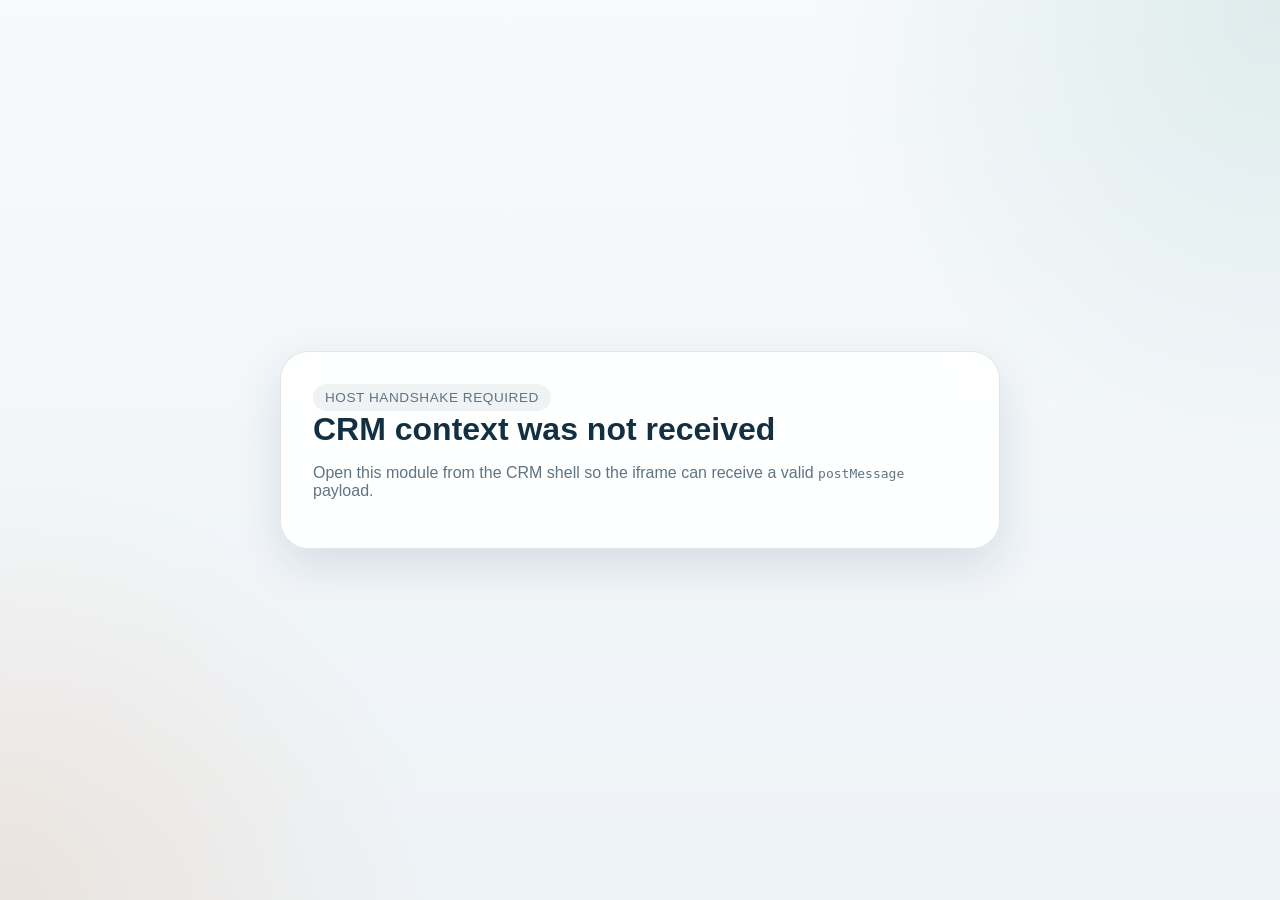
==== apps/leads/index.html @ 8745e987 "Implement leads mini app and SQL Server support" ====
<!doctype html>
<html lang="en">
  <head>
    <meta charset="UTF-8" />
    <meta name="viewport" content="width=device-width, initial-scale=1.0" />
    <title>Leads Management</title>
    <link rel="stylesheet" href="/apps/leads/styles.css" />
  </head>
  <body>
    <div id="app" data-testid="leads-app"></div>
    <script type="module" src="/apps/leads/app.js"></script>
  </body>
</html>
---- apps/leads/styles.css ----
:root {
  color-scheme: light;
  --bg: #eef3f7;
  --panel: rgba(255, 255, 255, 0.92);
  --panel-strong: #ffffff;
  --panel-border: rgba(18, 54, 78, 0.12);
  --text: #133042;
  --muted: #5f7484;
  --accent: #006e5f;
  --accent-soft: rgba(0, 110, 95, 0.12);
  --accent-2: #c66b1f;
  --danger: #b4423f;
  --warning: #a56b00;
  --shadow: 0 18px 48px rgba(24, 51, 74, 0.12);
  --radius-lg: 24px;
  --radius-md: 16px;
  --radius-sm: 12px;
  --font-sans: "IBM Plex Sans", "Avenir Next", "Segoe UI", sans-serif;
  --font-mono: "IBM Plex Mono", "SFMono-Regular", monospace;
}

* {
  box-sizing: border-box;
}

body {
  margin: 0;
  min-height: 100vh;
  background:
    radial-gradient(circle at top right, rgba(0, 110, 95, 0.1), transparent 30%),
    radial-gradient(circle at bottom left, rgba(198, 107, 31, 0.12), transparent 28%),
    linear-gradient(180deg, #f7fafc 0%, var(--bg) 100%);
  color: var(--text);
  font-family: var(--font-sans);
}

button,
input,
select,
textarea {
  font: inherit;
}

button {
  cursor: pointer;
}

a {
  color: inherit;
}

.shell {
  max-width: 1600px;
  margin: 0 auto;
  padding: 20px;
}

.waiting-shell,
.error-shell {
  min-height: 100vh;
  display: grid;
  place-items: center;
  padding: 24px;
}

.waiting-card,
.error-card {
  width: min(720px, 100%);
  background: var(--panel);
  border: 1px solid var(--panel-border);
  border-radius: 28px;
  box-shadow: var(--shadow);
  padding: 32px;
  backdrop-filter: blur(18px);
}

.waiting-card h1,
.error-card h1 {
  margin: 0 0 8px;
  font-size: clamp(1.8rem, 2.5vw, 2.6rem);
}

.waiting-card p,
.error-card p,
.helper-text,
.empty-state,
.muted {
  color: var(--muted);
}

.header {
  display: grid;
  grid-template-columns: minmax(0, 1.8fr) minmax(260px, 1fr);
  gap: 18px;
  margin-bottom: 18px;
}

.hero,
.meta-card,
.panel,
.metric-card,
.stat-block,
.table-card,
.sidebar-card,
.toast {
  background: var(--panel);
  border: 1px solid var(--panel-border);
  border-radius: var(--radius-lg);
  box-shadow: var(--shadow);
  backdrop-filter: blur(18px);
}

.hero {
  padding: 26px 28px;
  position: relative;
  overflow: hidden;
}

.hero::after {
  content: "";
  position: absolute;
  inset: auto -40px -40px auto;
  width: 180px;
  height: 180px;
  background: radial-gradient(circle, rgba(0, 110, 95, 0.22), transparent 70%);
}

.eyebrow {
  display: inline-flex;
  align-items: center;
  gap: 8px;
  border-radius: 999px;
  padding: 6px 12px;
  background: rgba(19, 48, 66, 0.06);
  color: var(--muted);
  font-size: 0.85rem;
  letter-spacing: 0.04em;
  text-transform: uppercase;
}

.hero h1 {
  margin: 14px 0 8px;
  font-size: clamp(2rem, 3vw, 3.4rem);
  line-height: 1.02;
}

.hero p {
  margin: 0;
  max-width: 64ch;
  color: var(--muted);
}

.hero-meta,
.meta-grid,
.filter-grid,
.form-grid,
.field-grid,
.cards-grid,
.dashboard-grid,
.amount-line,
.toolbar {
  display: grid;
  gap: 14px;
}

.hero-meta {
  margin-top: 20px;
  grid-template-columns: repeat(4, minmax(0, 1fr));
}

.hero-meta strong,
.metric-card strong,
.stat-block strong,
.sidebar-card strong {
  display: block;
  font-size: 1.3rem;
}

.meta-card {
  padding: 22px;
  display: grid;
  gap: 12px;
}

.meta-row {
  display: flex;
  justify-content: space-between;
  gap: 16px;
  align-items: baseline;
}

.meta-row code {
  font-family: var(--font-mono);
  font-size: 0.83rem;
  color: var(--muted);
}

.nav {
  display: flex;
  flex-wrap: wrap;
  gap: 10px;
  margin-bottom: 18px;
}

.nav button,
.soft-button,
.ghost-button,
.primary-button,
.danger-button {
  border-radius: 999px;
  border: 1px solid transparent;
  padding: 11px 16px;
  transition: 160ms ease;
}

.nav button {
  background: rgba(255, 255, 255, 0.7);
  border-color: var(--panel-border);
  color: var(--muted);
}

.nav button.active {
  background: linear-gradient(135deg, var(--accent), #0d8f7b);
  color: #fff;
  border-color: transparent;
}

.ghost-button {
  background: rgba(255, 255, 255, 0.7);
  border-color: var(--panel-border);
  color: var(--text);
}

.soft-button {
  background: var(--accent-soft);
  border-color: transparent;
  color: var(--accent);
}

.primary-button {
  background: linear-gradient(135deg, var(--accent), #0d8f7b);
  color: #fff;
}

.danger-button {
  background: rgba(180, 66, 63, 0.1);
  color: var(--danger);
}

.toolbar {
  grid-template-columns: minmax(0, 1fr) auto;
  margin-bottom: 18px;
}

.toolbar-actions {
  display: flex;
  flex-wrap: wrap;
  gap: 10px;
}

.panel {
  padding: 22px;
  margin-bottom: 18px;
}

.panel h2,
.panel h3,
.table-card h3,
.sidebar-card h3 {
  margin: 0 0 14px;
}

.cards-grid {
  grid-template-columns: repeat(5, minmax(0, 1fr));
}

.metric-card {
  padding: 18px;
}

.metric-card small,
.stat-block small {
  color: var(--muted);
  display: block;
  margin-bottom: 8px;
}

.dashboard-grid {
  grid-template-columns: minmax(0, 1.3fr) minmax(0, 1fr);
}

.stat-grid {
  display: grid;
  gap: 12px;
  grid-template-columns: repeat(2, minmax(0, 1fr));
}

.stat-block {
  padding: 16px;
}

.bar-list {
  display: grid;
  gap: 12px;
}

.bar-row {
  display: grid;
  gap: 8px;
}

.bar-meta {
  display: flex;
  justify-content: space-between;
  gap: 12px;
}

.bar-track {
  overflow: hidden;
  background: rgba(19, 48, 66, 0.08);
  border-radius: 999px;
  height: 12px;
}

.bar-fill {
  height: 100%;
  border-radius: 999px;
  background: linear-gradient(90deg, var(--accent), var(--accent-2));
}

.table-card {
  padding: 18px;
}

.table-scroll {
  overflow: auto;
  border-radius: var(--radius-md);
  border: 1px solid rgba(19, 48, 66, 0.08);
}

table {
  width: 100%;
  border-collapse: collapse;
  background: rgba(255, 255, 255, 0.76);
}

th,
td {
  padding: 12px 14px;
  text-align: left;
  border-bottom: 1px solid rgba(19, 48, 66, 0.08);
  vertical-align: top;
}

thead th {
  font-size: 0.82rem;
  text-transform: uppercase;
  letter-spacing: 0.04em;
  color: var(--muted);
  background: rgba(244, 248, 251, 0.92);
}

tbody tr:hover {
  background: rgba(0, 110, 95, 0.04);
}

.chip-row,
.inline-actions {
  display: flex;
  flex-wrap: wrap;
  gap: 8px;
}

.chip {
  display: inline-flex;
  align-items: center;
  gap: 8px;
  border-radius: 999px;
  padding: 6px 12px;
  background: rgba(19, 48, 66, 0.07);
  color: var(--muted);
  border: 1px solid rgba(19, 48, 66, 0.06);
}

.chip.status-open {
  background: rgba(0, 110, 95, 0.12);
  color: var(--accent);
}

.chip.status-win {
  background: rgba(0, 110, 95, 0.18);
  color: var(--accent);
}

.chip.status-lose,
.chip.status-cancelled {
  background: rgba(180, 66, 63, 0.12);
  color: var(--danger);
}

.chip.status-suspended {
  background: rgba(165, 107, 0, 0.12);
  color: var(--warning);
}

.filter-grid {
  grid-template-columns: repeat(6, minmax(0, 1fr));
}

.field,
.binary-fieldset,
.amount-line,
.sidebar-card {
  background: rgba(255, 255, 255, 0.7);
  border: 1px solid rgba(19, 48, 66, 0.08);
  border-radius: var(--radius-md);
}

.field,
.binary-fieldset,
.sidebar-card {
  padding: 14px;
}

.field label,
.binary-fieldset legend {
  display: block;
  margin-bottom: 8px;
  font-weight: 600;
}

.field input,
.field select,
.field textarea {
  width: 100%;
  border: 1px solid rgba(19, 48, 66, 0.14);
  border-radius: 12px;
  background: #fff;
  padding: 11px 12px;
  color: var(--text);
}

.field textarea {
  min-height: 120px;
  resize: vertical;
}

.field-grid {
  grid-template-columns: repeat(3, minmax(0, 1fr));
}

.form-layout {
  display: grid;
  grid-template-columns: minmax(0, 1.55fr) minmax(300px, 0.8fr);
  gap: 18px;
}

.form-section + .form-section {
  margin-top: 18px;
}

.binary-options {
  display: flex;
  flex-wrap: wrap;
  gap: 10px;
}

.binary-options label,
.stage-picker label {
  display: inline-flex;
  align-items: center;
  gap: 8px;
  border-radius: 999px;
  border: 1px solid rgba(19, 48, 66, 0.12);
  padding: 9px 12px;
  background: rgba(255, 255, 255, 0.8);
}

.stage-picker {
  display: flex;
  flex-wrap: wrap;
  gap: 10px;
}

.amount-lines {
  display: grid;
  gap: 12px;
}

.amount-line {
  grid-template-columns: minmax(170px, 0.9fr) minmax(120px, 0.6fr) minmax(0, 1fr) auto;
  padding: 14px;
  align-items: center;
}

.amount-line .field {
  padding: 0;
  border: 0;
  background: transparent;
}

.summary-grid {
  display: grid;
  gap: 12px;
}

.summary-list,
.audit-list,
.risk-list {
  display: grid;
  gap: 10px;
}

.summary-row,
.audit-item,
.risk-item {
  display: flex;
  justify-content: space-between;
  gap: 12px;
  padding: 10px 0;
  border-bottom: 1px solid rgba(19, 48, 66, 0.08);
}

.audit-item:last-child,
.summary-row:last-child,
.risk-item:last-child {
  border-bottom: 0;
}

.toast {
  margin-bottom: 18px;
  padding: 14px 18px;
}

.toast.success {
  border-color: rgba(0, 110, 95, 0.18);
}

.toast.error {
  border-color: rgba(180, 66, 63, 0.18);
}

.warning-text {
  color: var(--warning);
}

.danger-text {
  color: var(--danger);
}

.mono {
  font-family: var(--font-mono);
}

@media (max-width: 1200px) {
  .header,
  .dashboard-grid,
  .form-layout {
    grid-template-columns: 1fr;
  }

  .cards-grid,
  .filter-grid,
  .hero-meta,
  .field-grid {
    grid-template-columns: repeat(2, minmax(0, 1fr));
  }
}

@media (max-width: 760px) {
  .shell {
    padding: 14px;
  }

  .cards-grid,
  .filter-grid,
  .hero-meta,
  .field-grid,
  .stat-grid,
  .amount-line {
    grid-template-columns: 1fr;
  }

  .toolbar {
    grid-template-columns: 1fr;
  }

  .meta-row,
  .summary-row,
  .audit-item,
  .risk-item,
  .bar-meta {
    flex-direction: column;
    align-items: flex-start;
  }
}
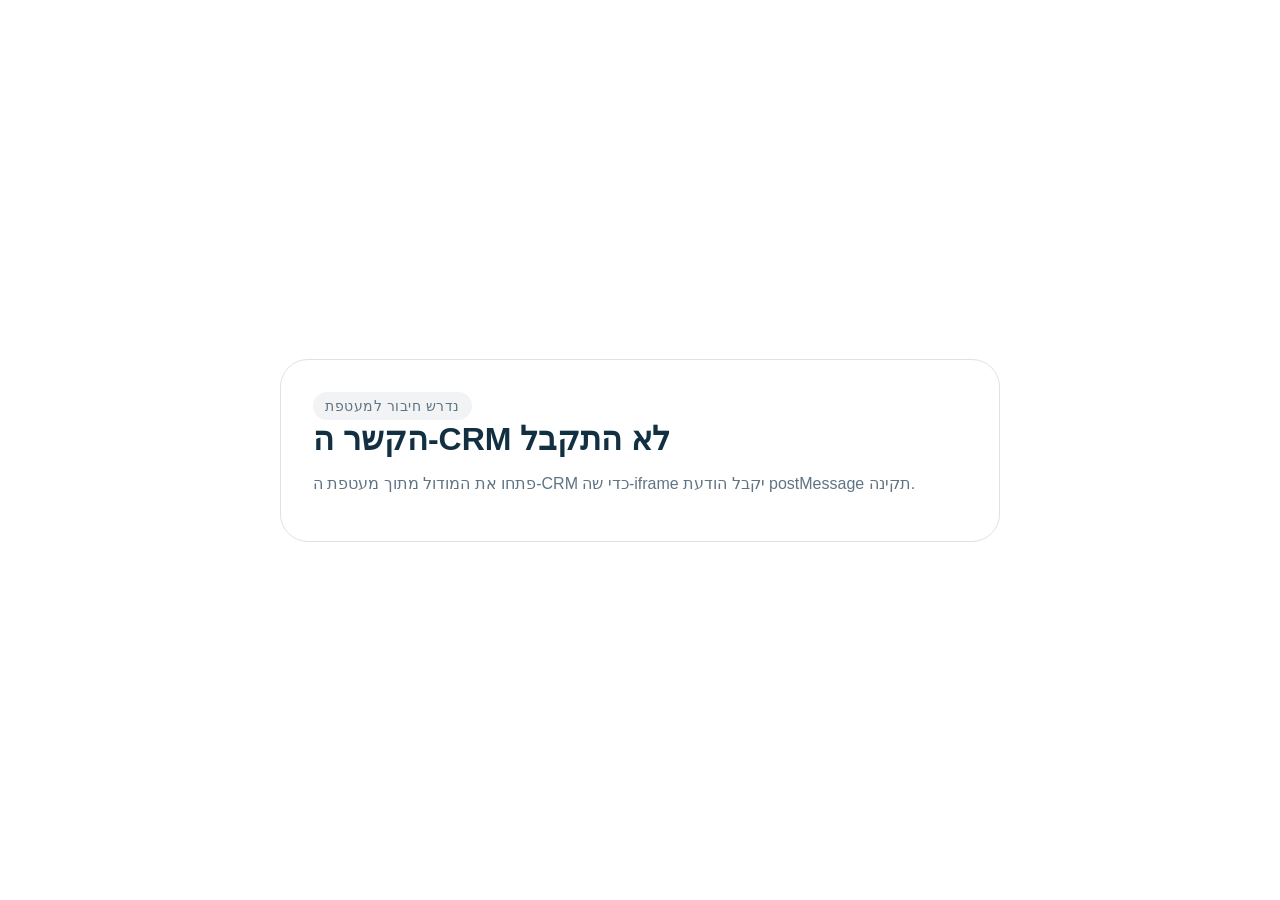
==== commit 8303683a: "Add statistics report and refine report layout" ====
--- a/apps/leads/index.html
+++ b/apps/leads/index.html
@@ -4,10 +4,10 @@
     <meta charset="UTF-8" />
     <meta name="viewport" content="width=device-width, initial-scale=1.0" />
     <title>Leads Management</title>
-    <link rel="stylesheet" href="/apps/leads/styles.css" />
+    <link rel="stylesheet" href="/apps/leads/styles.css?v=20260317h" />
   </head>
   <body>
     <div id="app" data-testid="leads-app"></div>
-    <script type="module" src="/apps/leads/app.js"></script>
+    <script type="module" src="/apps/leads/app.js?v=20260317h"></script>
   </body>
 </html>
--- a/apps/leads/styles.css
+++ b/apps/leads/styles.css
@@ -1,17 +1,19 @@
 :root {
   color-scheme: light;
-  --bg: #eef3f7;
-  --panel: rgba(255, 255, 255, 0.92);
+  --bg: #ffffff;
+  --panel: #ffffff;
   --panel-strong: #ffffff;
-  --panel-border: rgba(18, 54, 78, 0.12);
+  --panel-border: #d8e3eb;
   --text: #133042;
   --muted: #5f7484;
-  --accent: #006e5f;
-  --accent-soft: rgba(0, 110, 95, 0.12);
-  --accent-2: #c66b1f;
+  --accent: #274884;
+  --accent-soft: #eef2f8;
+  --accent-2: #5f77a7;
+  --accent-subtle: #d8e1f0;
+  --accent-strong: #1a3462;
   --danger: #b4423f;
   --warning: #a56b00;
-  --shadow: 0 18px 48px rgba(24, 51, 74, 0.12);
+  --shadow: none;
   --radius-lg: 24px;
   --radius-md: 16px;
   --radius-sm: 12px;
@@ -23,15 +25,17 @@
   box-sizing: border-box;
 }
 
+html,
 body {
   margin: 0;
   min-height: 100vh;
-  background:
-    radial-gradient(circle at top right, rgba(0, 110, 95, 0.1), transparent 30%),
-    radial-gradient(circle at bottom left, rgba(198, 107, 31, 0.12), transparent 28%),
-    linear-gradient(180deg, #f7fafc 0%, var(--bg) 100%);
+  background: var(--bg);
   color: var(--text);
   font-family: var(--font-sans);
+}
+
+#app {
+  min-height: 100vh;
 }
 
 button,
@@ -39,20 +43,52 @@
 select,
 textarea {
   font: inherit;
+  text-align: start;
 }
 
 button {
   cursor: pointer;
 }
 
+button:focus-visible,
+input:focus-visible,
+select:focus-visible,
+textarea:focus-visible {
+  outline: 3px solid rgba(39, 72, 132, 0.24);
+  outline-offset: 2px;
+}
+
 a {
   color: inherit;
 }
 
 .shell {
-  max-width: 1600px;
-  margin: 0 auto;
-  padding: 20px;
+  min-height: 100%;
+  padding: 24px;
+}
+
+.shell-content {
+  min-height: 100%;
+}
+
+.app-header {
+  display: grid;
+  gap: 8px;
+  margin-bottom: 18px;
+}
+
+.app-header-title {
+  margin: 0;
+  font-size: clamp(2rem, 3vw, 3rem);
+  line-height: 1.05;
+}
+
+.app-header-subtitle {
+  margin: 0;
+  max-width: 64ch;
+  color: var(--muted);
+  font-size: 1rem;
+  line-height: 1.6;
 }
 
 .waiting-shell,
@@ -71,7 +107,6 @@
   border-radius: 28px;
   box-shadow: var(--shadow);
   padding: 32px;
-  backdrop-filter: blur(18px);
 }
 
 .waiting-card h1,
@@ -107,7 +142,6 @@
   border: 1px solid var(--panel-border);
   border-radius: var(--radius-lg);
   box-shadow: var(--shadow);
-  backdrop-filter: blur(18px);
 }
 
 .hero {
@@ -117,12 +151,7 @@
 }
 
 .hero::after {
-  content: "";
-  position: absolute;
-  inset: auto -40px -40px auto;
-  width: 180px;
-  height: 180px;
-  background: radial-gradient(circle, rgba(0, 110, 95, 0.22), transparent 70%);
+  content: none;
 }
 
 .eyebrow {
@@ -198,48 +227,68 @@
 .nav {
   display: flex;
   flex-wrap: wrap;
-  gap: 10px;
+  gap: 28px;
+  align-items: flex-end;
   margin-bottom: 18px;
+  border-bottom: 1px solid rgba(19, 48, 66, 0.12);
 }
 
 .nav button,
 .soft-button,
 .ghost-button,
 .primary-button,
-.danger-button {
-  border-radius: 999px;
+.danger-button,
+.icon-button,
+.warning-button {
+  border-radius: 12px;
   border: 1px solid transparent;
   padding: 11px 16px;
   transition: 160ms ease;
 }
 
 .nav button {
-  background: rgba(255, 255, 255, 0.7);
-  border-color: var(--panel-border);
-  color: var(--muted);
+  padding: 0 0 14px;
+  border: 0;
+  border-bottom: 4px solid transparent;
+  border-radius: 0;
+  background: transparent;
+  color: var(--muted);
+  font-weight: 600;
+  transition: color 160ms ease, border-color 160ms ease;
+}
+
+.nav button:hover {
+  border-bottom-color: rgba(39, 72, 132, 0.22);
+  color: var(--text);
 }
 
 .nav button.active {
-  background: linear-gradient(135deg, var(--accent), #0d8f7b);
-  color: #fff;
-  border-color: transparent;
+  color: var(--text);
+  border-bottom-color: var(--accent);
 }
 
 .ghost-button {
-  background: rgba(255, 255, 255, 0.7);
+  background: #ffffff;
   border-color: var(--panel-border);
   color: var(--text);
 }
 
 .soft-button {
   background: var(--accent-soft);
-  border-color: transparent;
+  border-color: var(--accent-subtle);
   color: var(--accent);
 }
 
 .primary-button {
-  background: linear-gradient(135deg, var(--accent), #0d8f7b);
+  background: var(--accent);
   color: #fff;
+}
+
+.warning-button {
+  padding: 9px 12px;
+  background: rgba(165, 107, 0, 0.1);
+  border-color: rgba(165, 107, 0, 0.2);
+  color: var(--warning);
 }
 
 .danger-button {
@@ -247,9 +296,28 @@
   color: var(--danger);
 }
 
+.icon-button {
+  min-width: 44px;
+  min-height: 44px;
+  padding: 0;
+  border-color: var(--panel-border);
+  background: #ffffff;
+  color: var(--text);
+  display: inline-flex;
+  align-items: center;
+  justify-content: center;
+  font-size: 1rem;
+  font-weight: 700;
+}
+
 .toolbar {
   grid-template-columns: minmax(0, 1fr) auto;
   margin-bottom: 18px;
+}
+
+.toolbar-actions-only {
+  display: flex;
+  justify-content: flex-end;
 }
 
 .toolbar-actions {
@@ -274,15 +342,434 @@
   grid-template-columns: repeat(5, minmax(0, 1fr));
 }
 
+.dashboard-hero {
+  display: grid;
+  grid-template-columns: minmax(0, 1.35fr) minmax(360px, 0.95fr);
+  gap: 22px;
+  align-items: stretch;
+}
+
+.dashboard-hero-copy,
+.dashboard-hero-side {
+  display: grid;
+  gap: 16px;
+  align-content: start;
+}
+
+.dashboard-hero-title {
+  margin: 0;
+  font-size: clamp(2.2rem, 3.5vw, 3.5rem);
+  line-height: 0.98;
+  letter-spacing: -0.03em;
+}
+
+.dashboard-hero-description {
+  margin: 0;
+  max-width: 64ch;
+  color: var(--muted);
+  line-height: 1.7;
+}
+
+.dashboard-highlight-grid {
+  display: grid;
+  grid-template-columns: repeat(4, minmax(0, 1fr));
+  gap: 12px;
+}
+
+.dashboard-highlight {
+  display: grid;
+  gap: 6px;
+  padding: 16px;
+  border-radius: 18px;
+  border: 1px solid rgba(19, 48, 66, 0.08);
+  background: rgba(248, 251, 253, 0.9);
+}
+
+.dashboard-highlight small,
+.dashboard-spotlight small {
+  color: var(--muted);
+}
+
+.dashboard-highlight strong {
+  font-size: 1.5rem;
+}
+
+.dashboard-coverage-card,
+.dashboard-spotlight {
+  border-radius: 20px;
+  border: 1px solid rgba(19, 48, 66, 0.08);
+  background: rgba(248, 251, 253, 0.92);
+}
+
+.dashboard-coverage-card {
+  padding: 18px;
+}
+
+.progress-dial-shell {
+  display: grid;
+  grid-template-columns: 144px minmax(0, 1fr);
+  gap: 18px;
+  align-items: center;
+}
+
+.progress-dial {
+  width: 144px;
+  height: 144px;
+  border-radius: 50%;
+  padding: 14px;
+  margin-inline: auto;
+}
+
+.progress-dial-inner {
+  width: 100%;
+  height: 100%;
+  border-radius: 50%;
+  border: 1px solid rgba(19, 48, 66, 0.08);
+  background: #ffffff;
+  display: grid;
+  place-items: center;
+  text-align: center;
+  padding: 18px;
+}
+
+.progress-dial-inner strong {
+  font-size: 1.55rem;
+}
+
+.progress-dial-inner span,
+.progress-dial-copy span {
+  color: var(--muted);
+}
+
+.progress-dial-copy {
+  display: grid;
+  gap: 6px;
+}
+
+.dashboard-spotlight-grid {
+  display: grid;
+  grid-template-columns: repeat(3, minmax(0, 1fr));
+  gap: 12px;
+}
+
+.dashboard-spotlight {
+  display: grid;
+  gap: 6px;
+  padding: 14px;
+  min-height: 108px;
+}
+
+.dashboard-spotlight strong {
+  font-size: 1.05rem;
+  line-height: 1.35;
+}
+
+.dashboard-spotlight-value {
+  font-weight: 700;
+  color: var(--accent);
+}
+
+.dashboard-hero-actions {
+  display: flex;
+  justify-content: flex-end;
+  gap: 10px;
+  flex-wrap: wrap;
+}
+
+.dashboard-kpi-grid {
+  display: grid;
+  grid-template-columns: repeat(6, minmax(0, 1fr));
+  gap: 14px;
+  margin-bottom: 18px;
+}
+
 .metric-card {
   padding: 18px;
 }
 
+.metric-card-rich {
+  display: grid;
+  gap: 8px;
+  min-height: 132px;
+}
+
+.metric-card-rich strong {
+  font-size: clamp(1.65rem, 2vw, 2.15rem);
+  line-height: 1.05;
+}
+
+.metric-detail {
+  color: var(--muted);
+  font-size: 0.92rem;
+}
+
 .metric-card small,
 .stat-block small {
   color: var(--muted);
   display: block;
   margin-bottom: 8px;
+}
+
+.dashboard-visual-grid {
+  display: grid;
+  grid-template-columns: minmax(0, 1.35fr) minmax(0, 1fr);
+  gap: 18px;
+  margin-bottom: 18px;
+}
+
+.dashboard-visual-grid-hero {
+  grid-template-columns: minmax(0, 1.45fr) minmax(340px, 0.9fr);
+}
+
+.analytics-card {
+  display: grid;
+  gap: 18px;
+  padding: 20px;
+}
+
+.card-heading {
+  display: flex;
+  justify-content: space-between;
+  gap: 12px;
+  align-items: flex-start;
+}
+
+.card-heading h3 {
+  margin: 0;
+}
+
+.card-heading p {
+  margin: 6px 0 0;
+  color: var(--muted);
+  line-height: 1.5;
+}
+
+.funnel-list,
+.leaderboard-list,
+.health-list {
+  display: grid;
+  gap: 14px;
+}
+
+.funnel-stage {
+  display: grid;
+  gap: 10px;
+  padding: 16px;
+  border-radius: 18px;
+  border: 1px solid rgba(19, 48, 66, 0.08);
+  background: rgba(248, 251, 253, 0.9);
+}
+
+.funnel-stage-header,
+.funnel-stage-meta,
+.leaderboard-head,
+.leaderboard-foot,
+.health-row-head {
+  display: flex;
+  justify-content: space-between;
+  gap: 12px;
+  align-items: center;
+}
+
+.funnel-stage-track,
+.leaderboard-bar,
+.health-track {
+  overflow: hidden;
+  height: 12px;
+  border-radius: 999px;
+  background: rgba(19, 48, 66, 0.08);
+}
+
+.funnel-stage-fill,
+.leaderboard-bar-fill,
+.health-fill {
+  display: block;
+  height: 100%;
+  border-radius: 999px;
+}
+
+.funnel-stage-meta {
+  flex-wrap: wrap;
+  color: var(--muted);
+}
+
+.donut-card-grid {
+  display: grid;
+  grid-template-columns: 180px minmax(0, 1fr);
+  gap: 20px;
+  align-items: center;
+}
+
+.donut-chart {
+  width: 180px;
+  height: 180px;
+  border-radius: 50%;
+  padding: 16px;
+  margin-inline: auto;
+}
+
+.donut-chart-inner {
+  width: 100%;
+  height: 100%;
+  border-radius: 50%;
+  background: #ffffff;
+  border: 1px solid rgba(19, 48, 66, 0.08);
+  display: grid;
+  place-items: center;
+  text-align: center;
+  padding: 18px;
+}
+
+.donut-chart-inner strong {
+  font-size: 1.45rem;
+}
+
+.donut-chart-inner span,
+.legend-values span {
+  color: var(--muted);
+}
+
+.legend-list {
+  display: grid;
+  gap: 8px;
+}
+
+.legend-item {
+  display: grid;
+  grid-template-columns: minmax(0, 1fr) auto auto;
+  gap: 12px;
+  align-items: center;
+  padding: 10px 0;
+  border-bottom: 1px solid rgba(19, 48, 66, 0.08);
+}
+
+.legend-item:last-child {
+  border-bottom: 0;
+}
+
+.legend-label {
+  display: flex;
+  align-items: center;
+  gap: 10px;
+  min-width: 0;
+}
+
+.legend-label span:last-child {
+  overflow: hidden;
+  text-overflow: ellipsis;
+  white-space: nowrap;
+}
+
+.legend-swatch {
+  width: 12px;
+  height: 12px;
+  border-radius: 999px;
+  flex: 0 0 auto;
+}
+
+.legend-values {
+  display: grid;
+  justify-items: end;
+  gap: 2px;
+}
+
+.inline-filter-button {
+  padding: 7px 10px;
+  border-radius: 999px;
+  white-space: nowrap;
+}
+
+.column-chart {
+  display: grid;
+  grid-template-columns: repeat(6, minmax(0, 1fr));
+  gap: 12px;
+  align-items: end;
+  min-height: 260px;
+}
+
+.column-item {
+  display: grid;
+  gap: 10px;
+  justify-items: center;
+  align-content: end;
+}
+
+.column-shell {
+  display: flex;
+  align-items: flex-end;
+  justify-content: center;
+  width: 100%;
+  height: 190px;
+  padding: 10px;
+  border-radius: 18px;
+  background: linear-gradient(180deg, rgba(39, 72, 132, 0.05), rgba(19, 48, 66, 0.08));
+}
+
+.column-bar {
+  width: min(64px, 100%);
+  min-height: 10px;
+  border-radius: 14px 14px 8px 8px;
+  background: linear-gradient(180deg, #5f77a7 0%, #274884 100%);
+}
+
+.column-value {
+  font-size: 0.92rem;
+}
+
+.column-label {
+  color: var(--muted);
+  font-size: 0.88rem;
+  text-align: center;
+}
+
+.leaderboard-row {
+  display: grid;
+  grid-template-columns: 40px minmax(0, 1fr);
+  gap: 12px;
+  align-items: start;
+}
+
+.leaderboard-rank {
+  width: 40px;
+  height: 40px;
+  border-radius: 14px;
+  background: rgba(39, 72, 132, 0.1);
+  color: var(--accent);
+  display: grid;
+  place-items: center;
+  font-weight: 700;
+}
+
+.leaderboard-main {
+  display: grid;
+  gap: 8px;
+}
+
+.leaderboard-bar-fill {
+  background: linear-gradient(90deg, #5f77a7 0%, #274884 100%);
+}
+
+.health-row {
+  display: grid;
+  gap: 8px;
+}
+
+.risk-list-rich {
+  gap: 12px;
+}
+
+.risk-item-rich {
+  align-items: center;
+  border: 1px solid rgba(19, 48, 66, 0.08);
+  border-radius: 18px;
+  padding: 14px 16px;
+}
+
+.risk-meta {
+  display: grid;
+  gap: 4px;
+  justify-items: end;
+  text-align: end;
 }
 
 .dashboard-grid {
@@ -325,7 +812,7 @@
 .bar-fill {
   height: 100%;
   border-radius: 999px;
-  background: linear-gradient(90deg, var(--accent), var(--accent-2));
+  background: var(--accent);
 }
 
 .table-card {
@@ -341,13 +828,13 @@
 table {
   width: 100%;
   border-collapse: collapse;
-  background: rgba(255, 255, 255, 0.76);
+  background: #ffffff;
 }
 
 th,
 td {
   padding: 12px 14px;
-  text-align: left;
+  text-align: start;
   border-bottom: 1px solid rgba(19, 48, 66, 0.08);
   vertical-align: top;
 }
@@ -361,7 +848,7 @@
 }
 
 tbody tr:hover {
-  background: rgba(0, 110, 95, 0.04);
+  background: rgba(39, 72, 132, 0.04);
 }
 
 .chip-row,
@@ -383,12 +870,12 @@
 }
 
 .chip.status-open {
-  background: rgba(0, 110, 95, 0.12);
+  background: rgba(39, 72, 132, 0.12);
   color: var(--accent);
 }
 
 .chip.status-win {
-  background: rgba(0, 110, 95, 0.18);
+  background: rgba(39, 72, 132, 0.18);
   color: var(--accent);
 }
 
@@ -440,6 +927,28 @@
   color: var(--text);
 }
 
+.field input[aria-invalid="true"],
+.field select[aria-invalid="true"],
+.field textarea[aria-invalid="true"] {
+  border-color: rgba(180, 66, 63, 0.32);
+  background: rgba(180, 66, 63, 0.03);
+}
+
+.list-actions {
+  display: flex;
+  flex-wrap: wrap;
+  gap: 10px;
+  margin-top: 14px;
+}
+
+.list-action-button {
+  border-radius: 12px;
+}
+
+.result-count {
+  margin: 0 0 12px;
+}
+
 .field textarea {
   min-height: 120px;
   resize: vertical;
@@ -449,31 +958,613 @@
   grid-template-columns: repeat(3, minmax(0, 1fr));
 }
 
-.form-layout {
-  display: grid;
-  grid-template-columns: minmax(0, 1.55fr) minmax(300px, 0.8fr);
-  gap: 18px;
-}
-
-.form-section + .form-section {
-  margin-top: 18px;
-}
-
-.binary-options {
-  display: flex;
+.field-span-full {
+  grid-column: 1 / -1;
+}
+
+.lead-modal-overlay {
+  position: fixed;
+  inset: 0;
+  z-index: 20;
+  padding: 20px;
+  background: rgba(19, 48, 66, 0.18);
+}
+
+.lead-modal {
+  width: min(1480px, 100%);
+  height: 100%;
+  margin: 0 auto;
+  background: #ffffff;
+  border: 1px solid var(--panel-border);
+  border-radius: 28px;
+  overflow: hidden;
+}
+
+.lead-modal-shell {
+  display: grid;
+  grid-template-rows: auto minmax(0, 1fr) auto;
+  height: 100%;
+}
+
+.lead-modal-header {
+  display: flex;
+  justify-content: space-between;
+  align-items: flex-start;
+  gap: 14px;
+  padding: 18px 22px;
+  border-bottom: 1px solid rgba(19, 48, 66, 0.08);
+  background: #ffffff;
+}
+
+.lead-modal-header-copy {
+  display: grid;
+  gap: 6px;
+  min-width: 0;
+}
+
+.lead-modal-title {
+  margin: 0;
+  font-size: clamp(1.5rem, 2.2vw, 2rem);
+  line-height: 1.1;
+}
+
+.lead-modal-subtitle {
+  margin: 0;
+  max-width: 72ch;
+  color: var(--muted);
+  line-height: 1.5;
+}
+
+.lead-modal-body {
+  overflow: auto;
+  padding: 22px;
+}
+
+.lead-modal .panel,
+.lead-modal .sidebar-card,
+.lead-modal .binary-fieldset,
+.lead-modal .field,
+.lead-modal .amount-line {
+  background: transparent;
+  border: 0;
+  box-shadow: none;
+}
+
+.lead-modal .panel,
+.lead-modal .sidebar-card,
+.lead-modal .binary-fieldset,
+.lead-modal .field {
+  padding: 0;
+}
+
+.lead-modal .amount-line {
+  border-radius: 0;
+}
+
+.lead-modal .summary-row,
+.lead-modal .audit-item {
+  border-bottom: 0;
+}
+
+.lead-modal-footer {
+  display: grid;
+  gap: 12px;
+  padding: 18px 22px;
+  border-top: 1px solid rgba(19, 48, 66, 0.08);
+  background: #ffffff;
+}
+
+.lead-modal-footer-actions {
+  display: flex;
+  justify-content: flex-end;
+  gap: 12px;
   flex-wrap: wrap;
+}
+
+.report-modal {
+  width: min(1520px, 100%);
+}
+
+.report-modal .lead-modal-header {
+  padding: 16px 20px;
+}
+
+.report-modal-shell {
+  grid-template-rows: auto minmax(0, 1fr);
+}
+
+.report-modal-body {
+  display: grid;
+  grid-template-rows: auto minmax(0, 1fr);
+  gap: 14px;
+  min-height: 0;
+  overflow: hidden;
+}
+
+.report-filter-form {
+  display: grid;
+  gap: 14px;
+  padding: 16px 18px;
+}
+
+.report-filter-grid {
+  display: grid;
+  grid-template-columns: repeat(3, minmax(0, 1fr));
+  gap: 14px;
+  align-items: end;
+}
+
+.report-filter-footer {
+  display: flex;
+  align-items: center;
+  justify-content: space-between;
+  gap: 14px;
+  flex-wrap: wrap;
+}
+
+.report-filter-actions {
+  display: flex;
+  gap: 12px;
+  flex-wrap: wrap;
+}
+
+.report-locked-owner {
+  min-height: 46px;
+  display: flex;
+  align-items: center;
+  padding: 0 14px;
+  border: 1px solid rgba(19, 48, 66, 0.14);
+  border-radius: 12px;
+  background: rgba(248, 250, 252, 0.85);
+  color: var(--text-strong);
+}
+
+.report-basis-note {
+  margin: 0;
+  font-size: 0.88rem;
+}
+
+.report-state-card {
+  min-height: 220px;
+  display: grid;
+  place-items: center;
+}
+
+.report-content-grid {
+  display: grid;
+  gap: 14px;
+  min-height: 0;
+  grid-template-rows: 240px minmax(0, 1fr);
+}
+
+.report-chart-card {
+  background: var(--panel);
+  border: 1px solid var(--panel-border);
+  border-radius: var(--radius-lg);
+  box-shadow: var(--shadow);
+}
+
+.report-stat-strip {
+  display: flex;
+  align-items: baseline;
+  gap: 22px;
+  flex-wrap: wrap;
+  min-width: 0;
+}
+
+.report-stat-inline {
+  display: inline-flex;
+  align-items: baseline;
   gap: 10px;
-}
-
-.binary-options label,
-.stage-picker label {
+  min-width: 0;
+  white-space: nowrap;
+}
+
+.report-stat-inline-label {
+  color: var(--muted);
+  font-size: 0.8rem;
+  font-weight: 700;
+  letter-spacing: 0.04em;
+  text-transform: uppercase;
+}
+
+.report-stat-inline-value {
+  font-size: clamp(1.55rem, 2.3vw, 2.1rem);
+  font-weight: 800;
+  line-height: 1;
+  color: var(--text-strong);
+}
+
+.report-stat-inline-detail {
+  color: var(--muted);
+  font-size: 0.9rem;
+}
+
+.report-visual-grid {
+  display: grid;
+  grid-template-columns: repeat(2, minmax(0, 1fr));
+  gap: 12px;
+  min-height: 0;
+}
+
+.report-chart-card {
+  display: grid;
+  gap: 10px;
+  padding: 12px 14px;
+  min-height: 0;
+  overflow: hidden;
+}
+
+.report-pie-layout {
+  display: grid;
+  grid-template-columns: minmax(150px, 190px) minmax(0, 1fr);
+  gap: 14px;
+  align-items: center;
+}
+
+.report-pie-chart {
+  width: min(188px, 100%);
+  aspect-ratio: 1;
+  border-radius: 50%;
+  margin-inline: auto;
+  box-shadow: inset 0 0 0 20px rgba(255, 255, 255, 0.88);
+}
+
+.report-pie-legend {
+  display: grid;
+  gap: 10px;
+}
+
+.report-pie-legend-item {
+  display: grid;
+  grid-template-columns: auto minmax(0, 1fr) auto;
+  gap: 10px;
+  align-items: center;
+}
+
+.report-pie-swatch {
+  inline-size: 12px;
+  block-size: 12px;
+  border-radius: 50%;
+}
+
+.report-pie-name,
+.report-pie-value {
+  font-size: 0.92rem;
+}
+
+.report-pie-value {
+  font-weight: 700;
+}
+
+.report-trend-chart {
+  width: 100%;
+  height: auto;
+  display: block;
+}
+
+.report-trend-label {
+  fill: var(--muted);
+  font-size: 0.72rem;
+}
+
+.report-chart-legend {
+  display: flex;
+  flex-wrap: wrap;
+  gap: 14px;
+}
+
+.report-chart-legend-item {
   display: inline-flex;
   align-items: center;
   gap: 8px;
+  color: var(--muted);
+  font-size: 0.88rem;
+}
+
+.report-chart-legend-bar,
+.report-chart-legend-line {
+  display: inline-block;
+  inline-size: 20px;
+}
+
+.report-chart-legend-bar {
+  block-size: 10px;
+  border-radius: 999px;
+  background: #274884;
+}
+
+.report-chart-legend-line {
+  block-size: 2px;
+  background: #b4423f;
+  position: relative;
+}
+
+.report-chart-legend-line::after {
+  content: "";
+  position: absolute;
+  inset-block-start: 50%;
+  inset-inline-end: 0;
+  transform: translateY(-50%);
+  inline-size: 7px;
+  block-size: 7px;
+  border-radius: 50%;
+  background: #b4423f;
+}
+
+.report-table-card {
+  display: grid;
+  grid-template-rows: minmax(0, 1fr) auto;
+  min-height: 0;
+  padding: 12px 12px 0;
+  overflow: hidden;
+  position: relative;
+}
+
+.report-table-grid,
+.report-summary-grid {
+  display: grid;
+  grid-template-columns: minmax(0, 1fr) 212px;
+  min-height: 0;
+  direction: ltr;
+  align-items: stretch;
+  overflow: hidden;
+}
+
+.report-frozen-pane,
+.report-summary-frozen-pane {
+  background: #ffffff;
+  border-inline-start: 1px solid rgba(19, 48, 66, 0.08);
+}
+
+.report-frozen-scroll {
+  min-height: 0;
+  height: 100%;
+  position: relative;
+  overflow-y: auto;
+  overflow-x: hidden;
+  background: #ffffff;
+  scrollbar-width: none;
+  -ms-overflow-style: none;
+}
+
+.report-frozen-scroll::-webkit-scrollbar {
+  display: none;
+}
+
+.report-scroll-pane,
+.report-summary-scroll {
+  min-width: 0;
+}
+
+.report-table-card .table-scroll {
+  min-height: 0;
+  height: 100%;
+  position: relative;
+  overflow-x: auto;
+  overflow-y: auto;
+  background: #ffffff;
+  direction: ltr;
+  scrollbar-gutter: stable;
+}
+
+.report-summary-footer {
+  border-block-start: 1px solid rgba(19, 48, 66, 0.08);
+  background: #f8fbff;
+}
+
+.report-summary-scroll {
+  overflow: hidden;
+  overflow-y: hidden;
+  background: #f8fbff;
+  direction: ltr;
+}
+
+.report-summary-table {
+  margin-block-start: 0;
+}
+
+.monthly-report-col-person {
+  width: 92px;
+}
+
+.monthly-report-col-month,
+.monthly-report-col-total {
+  width: 120px;
+}
+
+.monthly-report-table {
+  width: max-content;
+  min-width: 100%;
+  border-collapse: separate;
+  border-spacing: 0;
+  table-layout: fixed;
+}
+
+.monthly-report-frozen-table {
+  width: 212px;
+  min-width: 212px;
+}
+
+.column-sort-button {
+  inline-size: 100%;
+  display: inline-flex;
+  align-items: center;
+  justify-content: space-between;
+  gap: 8px;
+  border: 0;
+  background: transparent;
+  color: inherit;
+  font: inherit;
+  padding: 0;
+  cursor: pointer;
+  position: relative;
+  z-index: 2;
+}
+
+.column-sort-button.active {
+  color: var(--accent);
+}
+
+.monthly-report-table th,
+.monthly-report-table td {
+  text-align: center;
+  white-space: nowrap;
+  padding: 10px 12px;
+  font-size: 0.92rem;
+}
+
+.monthly-report-table thead th {
+  font-size: 0.76rem;
+  position: sticky;
+  inset-block-start: 0;
+  z-index: 1;
+  background: #ffffff;
+}
+
+.monthly-report-table thead th.monthly-report-person-header,
+.monthly-report-table thead th.monthly-report-total-header {
+  background: #ffffff;
+}
+
+.monthly-report-table tbody th.monthly-report-person-cell,
+.monthly-report-summary-table tbody th.monthly-report-person-cell {
+  min-width: 0;
+  max-width: 92px;
+  text-align: start;
+  vertical-align: middle;
+  font-weight: 700;
+  font-size: 0.72rem;
+  line-height: 1.15;
+  white-space: normal;
+  overflow-wrap: anywhere;
+  word-break: break-word;
+  text-align: end;
+  direction: rtl;
+}
+
+.monthly-report-person-cell {
+  background: #ffffff;
+}
+
+.monthly-report-frozen-table .monthly-report-person-header,
+.monthly-report-frozen-table tbody th.monthly-report-person-cell {
+  background: #ffffff;
+}
+
+.monthly-report-total-cell {
+  font-weight: 700;
+  background: rgba(39, 72, 132, 0.05);
+  box-shadow: 0 0 0 1px rgba(19, 48, 66, 0.08);
+}
+
+.monthly-report-frozen-table .monthly-report-total-header,
+.monthly-report-frozen-table .monthly-report-total-cell {
+  inline-size: 120px;
+  min-inline-size: 120px;
+  max-inline-size: 120px;
+}
+
+.monthly-report-frozen-table .monthly-report-person-header,
+.monthly-report-frozen-table .monthly-report-person-cell {
+  inline-size: 92px;
+  min-inline-size: 92px;
+  max-inline-size: 92px;
+}
+
+.monthly-report-value-cell,
+.monthly-report-total-cell {
+  font-variant-numeric: tabular-nums;
+}
+
+.monthly-report-projected-row td {
+  color: #274884;
+}
+
+.monthly-report-actual-row td {
+  color: #b4423f;
+}
+
+.monthly-report-actual-row td,
+.monthly-report-actual-row th {
+  background: rgba(248, 250, 252, 0.78);
+}
+
+.monthly-report-summary-row th,
+.monthly-report-summary-row td {
+  font-weight: 700;
+  background: #eef4fb;
+  box-shadow: inset 0 1px 0 rgba(19, 48, 66, 0.08);
+}
+
+.monthly-report-summary-table tbody .monthly-report-person-cell,
+.monthly-report-summary-row .monthly-report-person-cell {
+  background: #eef4fb;
+}
+
+.report-summary-footer,
+.report-summary-frozen-pane,
+.report-summary-scroll {
+  background: #eef4fb;
+}
+
+.form-layout {
+  display: grid;
+  grid-template-columns: minmax(0, 1.55fr) minmax(300px, 0.8fr);
+  gap: 18px;
+}
+
+.form-section + .form-section {
+  margin-top: 18px;
+}
+
+.binary-options {
+  display: flex;
+  flex-wrap: wrap;
+  gap: 10px;
+}
+
+.binary-options label,
+.stage-picker label,
+.segmented-options label {
+  display: inline-flex;
+  align-items: center;
+  gap: 8px;
+  position: relative;
   border-radius: 999px;
   border: 1px solid rgba(19, 48, 66, 0.12);
   padding: 9px 12px;
   background: rgba(255, 255, 255, 0.8);
+  color: var(--text);
+  cursor: pointer;
+  transition: background-color 160ms ease, border-color 160ms ease, color 160ms ease;
+}
+
+.binary-options label input,
+.stage-picker label input,
+.segmented-options label input {
+  position: absolute;
+  inline-size: 1px;
+  block-size: 1px;
+  margin: 0;
+  padding: 0;
+  opacity: 0;
+  pointer-events: none;
+}
+
+.binary-options label:has(input:checked),
+.stage-picker label:has(input:checked),
+.segmented-options label:has(input:checked) {
+  background: var(--accent);
+  border-color: var(--accent);
+  color: #ffffff;
+}
+
+.binary-options label:has(input:focus-visible),
+.stage-picker label:has(input:focus-visible),
+.segmented-options label:has(input:focus-visible) {
+  outline: 3px solid rgba(39, 72, 132, 0.24);
+  outline-offset: 2px;
 }
 
 .stage-picker {
@@ -482,26 +1573,229 @@
   gap: 10px;
 }
 
+.segmented-options {
+  display: flex;
+  flex-wrap: wrap;
+  gap: 10px;
+}
+
 .amount-lines {
   display: grid;
   gap: 12px;
 }
 
+.amount-lines-table {
+  display: grid;
+  gap: 12px;
+}
+
+.amount-lines-header,
 .amount-line {
-  grid-template-columns: minmax(170px, 0.9fr) minmax(120px, 0.6fr) minmax(0, 1fr) auto;
+  display: grid;
+  grid-template-columns: minmax(220px, 0.95fr) minmax(180px, 0.72fr) minmax(300px, 1.12fr) 3rem 3rem;
+  grid-template-areas: "worktype amount note add remove";
+  gap: 18px;
+  align-items: center;
+}
+
+.amount-lines-header {
+  padding: 0 14px;
+}
+
+.amount-line {
   padding: 14px;
-  align-items: center;
+}
+
+[dir="rtl"] .amount-lines-header,
+[dir="rtl"] .amount-line {
+  grid-template-columns: minmax(220px, 0.95fr) minmax(180px, 0.72fr) minmax(300px, 1.12fr) 3rem 3rem;
+  grid-template-areas: "worktype amount note add remove";
+}
+
+.amount-lines-header-cell,
+.amount-lines-header-spacer {
+  min-width: 0;
+}
+
+.amount-lines-header-cell {
+  font-size: 0.95rem;
+  font-weight: 700;
+  color: var(--text-strong);
+}
+
+.amount-lines-header-add {
+  grid-area: add;
+}
+
+.amount-lines-header-note {
+  grid-area: note;
+}
+
+.amount-lines-header-amount {
+  grid-area: amount;
+}
+
+.amount-lines-header-worktype {
+  grid-area: worktype;
+}
+
+.amount-lines-header-remove {
+  grid-area: remove;
 }
 
 .amount-line .field {
   padding: 0;
   border: 0;
   background: transparent;
+  align-self: stretch;
+}
+
+.amount-line .field input,
+.amount-line .field select {
+  block-size: 46px;
+}
+
+.amount-line-field {
+  min-width: 0;
+}
+
+.amount-line-field-worktype {
+  grid-area: worktype;
+  min-width: 220px;
+}
+
+.amount-line-field-amount {
+  grid-area: amount;
+  min-width: 180px;
+}
+
+.amount-line-field-note {
+  grid-area: note;
+  min-width: 0;
+}
+
+.add-line-placeholder {
+  grid-area: add;
+  inline-size: 3rem;
+  block-size: 46px;
+}
+
+.add-line-button {
+  grid-area: add;
+  inline-size: 3rem;
+  block-size: 46px;
+  align-self: center;
+  justify-self: center;
+  border-color: var(--panel-border);
+  border-radius: 12px;
+  background: #ffffff;
+  color: var(--accent);
+  transition: background-color 160ms ease, color 160ms ease, border-color 160ms ease;
+}
+
+.add-line-button:hover {
+  background: var(--accent-soft);
+  border-color: var(--accent-subtle);
+}
+
+.add-line-button svg {
+  inline-size: 1.55rem;
+  block-size: 1.55rem;
+}
+
+.line-remove-button {
+  grid-area: remove;
+  inline-size: 3rem;
+  block-size: 46px;
+  padding: 0;
+  border-radius: 12px;
+  border-color: var(--panel-border);
+  background: #ffffff;
+  color: var(--danger);
+  align-self: center;
+  justify-self: center;
+}
+
+.line-remove-button:hover {
+  background: rgba(180, 66, 63, 0.08);
+  border-color: rgba(180, 66, 63, 0.18);
+}
+
+.line-remove-button svg {
+  inline-size: 1.15rem;
+  block-size: 1.15rem;
+}
+
+.amount-input {
+  direction: ltr;
+  text-align: left;
+  unicode-bidi: plaintext;
 }
 
 .summary-grid {
   display: grid;
   gap: 12px;
+}
+
+.question-list {
+  display: grid;
+  gap: 12px;
+}
+
+.question-row {
+  display: grid;
+  grid-template-columns: minmax(0, 1fr) auto;
+  gap: 16px;
+  align-items: center;
+  padding: 12px 14px;
+  border: 1px solid rgba(19, 48, 66, 0.08);
+  border-radius: 16px;
+  background: rgba(248, 251, 253, 0.9);
+}
+
+.question-row-copy {
+  display: flex;
+  align-items: center;
+  gap: 12px;
+  min-width: 0;
+  flex-wrap: wrap;
+}
+
+.question-row-label {
+  display: flex;
+  align-items: baseline;
+  gap: 8px;
+  min-width: 0;
+  font-weight: 600;
+}
+
+.question-row-label span:last-child {
+  overflow: hidden;
+  text-overflow: ellipsis;
+}
+
+.question-row-index {
+  flex: 0 0 auto;
+}
+
+.question-row-controls {
+  justify-content: flex-end;
+  flex-wrap: nowrap;
+}
+
+[dir="rtl"] .question-row-controls {
+  justify-content: flex-start;
+}
+
+.keyboard-hint {
+  margin: 4px 4px 0;
+  color: var(--muted);
+  font-size: 0.92rem;
+  line-height: 1.6;
+}
+
+.keyboard-hint-bottom {
+  margin: 20px 4px 0;
 }
 
 .summary-list,
@@ -533,7 +1827,7 @@
 }
 
 .toast.success {
-  border-color: rgba(0, 110, 95, 0.18);
+  border-color: rgba(39, 72, 132, 0.18);
 }
 
 .toast.error {
@@ -548,37 +1842,178 @@
   color: var(--danger);
 }
 
+.validation-summary {
+  border: 1px solid rgba(165, 107, 0, 0.2);
+  border-radius: var(--radius-md);
+  background: rgba(165, 107, 0, 0.05);
+  padding: 14px;
+}
+
+.validation-summary h4 {
+  margin: 0 0 10px;
+  color: var(--warning);
+}
+
+.validation-summary-list {
+  display: grid;
+  gap: 8px;
+}
+
+.validation-link {
+  padding: 0;
+  border: 0;
+  background: transparent;
+  color: var(--warning);
+  text-decoration: underline;
+  text-align: start;
+}
+
 .mono {
   font-family: var(--font-mono);
 }
 
+.visually-hidden {
+  position: absolute;
+  width: 1px;
+  height: 1px;
+  padding: 0;
+  margin: -1px;
+  overflow: hidden;
+  clip: rect(0, 0, 0, 0);
+  white-space: nowrap;
+  border: 0;
+}
+
 @media (max-width: 1200px) {
   .header,
+  .dashboard-hero,
+  .dashboard-visual-grid,
+  .dashboard-visual-grid-hero,
   .dashboard-grid,
   .form-layout {
     grid-template-columns: 1fr;
   }
 
-  .cards-grid,
-  .filter-grid,
-  .hero-meta,
-  .field-grid {
+  .dashboard-kpi-grid {
+    grid-template-columns: repeat(3, minmax(0, 1fr));
+  }
+
+  .dashboard-highlight-grid,
+  .dashboard-spotlight-grid {
     grid-template-columns: repeat(2, minmax(0, 1fr));
   }
-}
-
-@media (max-width: 760px) {
-  .shell {
-    padding: 14px;
+
+  .progress-dial-shell,
+  .donut-card-grid {
+    grid-template-columns: 1fr;
   }
 
   .cards-grid,
   .filter-grid,
   .hero-meta,
   .field-grid,
+  .report-filter-grid,
+  .report-visual-grid {
+    grid-template-columns: repeat(2, minmax(0, 1fr));
+  }
+
+  .report-filter-footer {
+    align-items: flex-start;
+  }
+
+  .report-stat-strip {
+    gap: 12px;
+  }
+
+  .report-stat-inline {
+    flex-wrap: wrap;
+    white-space: normal;
+  }
+
+  .report-pie-layout {
+    grid-template-columns: 1fr;
+  }
+}
+
+@media (max-width: 760px) {
+  .shell {
+    padding: 14px;
+  }
+
+  .lead-modal-overlay {
+    padding: 12px;
+  }
+
+  .lead-modal-body {
+    padding: 16px;
+  }
+
+  .lead-modal-footer {
+    padding: 14px 16px;
+  }
+
+  .cards-grid,
+  .dashboard-kpi-grid,
+  .filter-grid,
+  .hero-meta,
+  .dashboard-highlight-grid,
+  .dashboard-spotlight-grid,
+  .field-grid,
   .stat-grid,
+  .report-filter-grid,
+  .report-visual-grid {
+    grid-template-columns: 1fr;
+  }
+
+  .report-filter-footer {
+    align-items: flex-start;
+  }
+
   .amount-line {
     grid-template-columns: 1fr;
+    grid-template-areas:
+      "worktype"
+      "amount"
+      "note"
+      "add"
+      "remove";
+  }
+
+  .amount-lines-header {
+    display: none;
+  }
+
+  [dir="rtl"] .amount-line {
+    grid-template-columns: 1fr;
+    grid-template-areas:
+      "worktype"
+      "amount"
+      "note"
+      "add"
+      "remove";
+  }
+
+  .question-row {
+    grid-template-columns: 1fr;
+    align-items: start;
+  }
+
+  .question-row-controls {
+    justify-content: flex-start;
+    flex-wrap: wrap;
+  }
+
+  .add-line-button,
+  .line-remove-button,
+  .add-line-placeholder {
+    margin-top: 0;
+    justify-self: start;
+  }
+
+  [dir="rtl"] .add-line-button,
+  [dir="rtl"] .line-remove-button,
+  [dir="rtl"] .add-line-placeholder {
+    justify-self: end;
   }
 
   .toolbar {
@@ -589,8 +2024,48 @@
   .summary-row,
   .audit-item,
   .risk-item,
-  .bar-meta {
+  .bar-meta,
+  .card-heading,
+  .funnel-stage-header,
+  .funnel-stage-meta,
+  .leaderboard-head,
+  .leaderboard-foot,
+  .health-row-head,
+  .risk-item-rich,
+  .risk-meta {
     flex-direction: column;
     align-items: flex-start;
   }
-}
+
+  .dashboard-hero-actions {
+    justify-content: stretch;
+  }
+
+  .dashboard-hero-actions > button,
+  .inline-filter-button,
+  .report-filter-actions > button {
+    width: 100%;
+  }
+
+  .legend-item {
+    grid-template-columns: 1fr;
+    justify-items: start;
+  }
+
+  .legend-values {
+    justify-items: start;
+  }
+
+  .column-chart {
+    overflow-x: auto;
+    grid-auto-flow: column;
+    grid-auto-columns: minmax(88px, 1fr);
+    grid-template-columns: unset;
+    padding-bottom: 6px;
+  }
+
+  .risk-meta {
+    justify-items: start;
+    text-align: start;
+  }
+}
